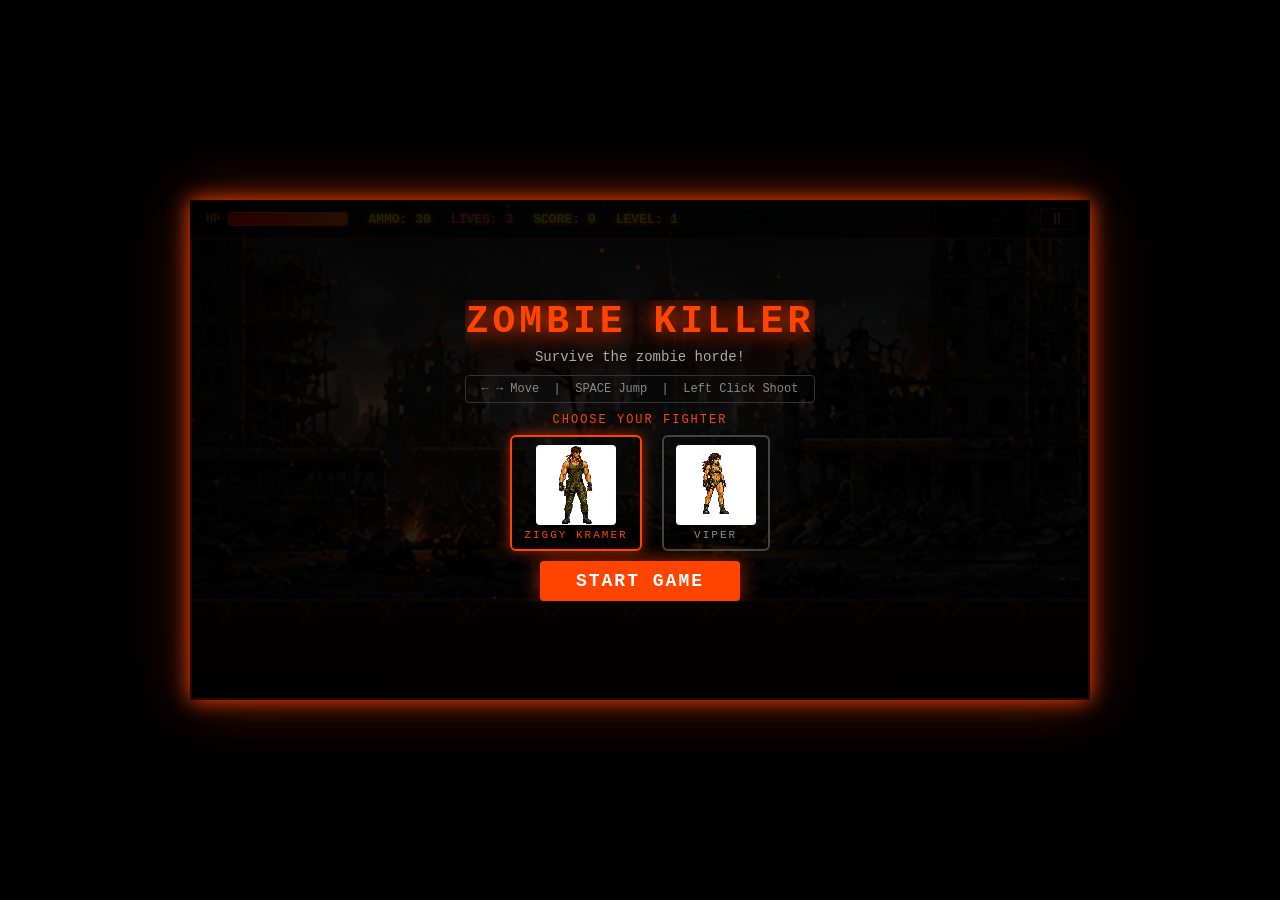
==== index.html @ 853a9f8a "Initial commit: Ziggy Kramer vs Zombies game" ====
<!DOCTYPE html>
<html lang="en">
<head>
  <meta charset="UTF-8" />
  <meta name="viewport" content="width=device-width, initial-scale=1.0" />
  <title>Zombie Killer</title>
  <link rel="stylesheet" href="style.css" />
</head>
<body>
  <div id="game-container">
    <canvas id="gameCanvas"></canvas>
    <div id="ui-overlay">
      <div id="hud">
        <div id="health-bar-container">
          <span>HP</span>
          <div id="health-bar"><div id="health-fill"></div></div>
        </div>
        <div id="ammo-display">AMMO: <span id="ammo-count">30</span></div>
        <div id="lives-display">LIVES: <span id="lives">3</span></div>
        <div id="score-display">SCORE: <span id="score">0</span></div>
        <div id="level-display">LEVEL: <span id="level">1</span></div>
        <span id="god-indicator" style="display:none; color:#ffcc00; font-weight:bold; text-shadow:0 0 6px #ffcc00;">GOD</span>
        <button id="pause-btn" title="Pause (P)">⏸</button>
      </div>
    </div>
    <div id="screen-overlay" class="hidden">
      <div id="overlay-content">
        <h1 id="overlay-title">ZOMBIE KILLER</h1>
        <p id="overlay-subtitle">Survive the zombie horde!</p>
        <div id="overlay-controls">
          <p>← → Move &nbsp;|&nbsp; SPACE Jump &nbsp;|&nbsp; Left Click Shoot</p>
        </div>

        <div id="char-select">
          <p id="char-label">CHOOSE YOUR FIGHTER</p>
          <div id="char-options">
            <div class="char-card selected" id="char-rambo">
              <img id="preview-male" src="images/commando_organized_132x174_animation_files/idol_file/idol_003.png" alt="Ziggy Kramer" />
              <span>ZIGGY KRAMER</span>
            </div>
            <div class="char-card" id="char-viper">
              <img id="preview-female" src="images/full_character_snips_no_background/01_idle_07.png" alt="Viper" />
              <span>VIPER</span>
            </div>
          </div>
        </div>

        <button id="start-btn">START GAME</button>
      </div>
    </div>
  </div>
  <script src="game.js"></script>
</body>
</html>
---- style.css ----
* {
  margin: 0;
  padding: 0;
  box-sizing: border-box;
}

body {
  background: #000;
  display: flex;
  justify-content: center;
  align-items: center;
  min-height: 100vh;
  font-family: 'Courier New', monospace;
  overflow: hidden;
}

#game-container {
  position: relative;
  width: 900px;
  height: 500px;
}

#gameCanvas {
  display: block;
  width: 900px;
  height: 500px;
  border: 2px solid #ff4400;
  box-shadow: 0 0 20px #ff4400, 0 0 60px rgba(255, 68, 0, 0.3);
}

#ui-overlay {
  position: absolute;
  top: 0;
  left: 0;
  width: 100%;
  pointer-events: none;
}

#hud {
  display: flex;
  align-items: center;
  gap: 20px;
  padding: 8px 16px;
  background: rgba(0, 0, 0, 0.6);
  border-bottom: 1px solid rgba(255, 68, 0, 0.4);
}

#health-bar-container {
  display: flex;
  align-items: center;
  gap: 8px;
  color: #ff4400;
  font-size: 12px;
  font-weight: bold;
}

#health-bar {
  width: 120px;
  height: 14px;
  background: #300;
  border: 1px solid #ff4400;
  border-radius: 2px;
}

#health-fill {
  height: 100%;
  width: 100%;
  background: linear-gradient(to right, #ff0000, #ff6600);
  transition: width 0.1s;
  border-radius: 2px;
}

#ammo-display,
#lives-display,
#score-display,
#level-display {
  color: #ffcc00;
  font-size: 13px;
  font-weight: bold;
  text-shadow: 0 0 6px #ffcc00;
}
#lives-display {
  color: #ff5555;
  text-shadow: 0 0 6px #ff5555;
}
#pause-btn {
  margin-left: auto;
  background: rgba(0,0,0,0.5);
  border: 1px solid rgba(255,68,0,0.5);
  color: #ff4400;
  font-size: 16px;
  cursor: pointer;
  padding: 2px 8px;
  border-radius: 3px;
  line-height: 1;
  /* #ui-overlay sets pointer-events:none so the canvas can receive clicks;
     re-enable them on the button so it's clickable. */
  pointer-events: auto;
}

#screen-overlay {
  position: absolute;
  top: 0;
  left: 0;
  width: 100%;
  height: 100%;
  background: rgba(0, 0, 0, 0.85);
  display: flex;
  justify-content: center;
  align-items: center;
  z-index: 10;
}

#screen-overlay.hidden {
  display: none;
}

#overlay-content {
  text-align: center;
  color: #fff;
  max-height: 490px;
  overflow: hidden;
  display: flex;
  flex-direction: column;
  align-items: center;
  gap: 0;
}

#overlay-title {
  font-size: 38px;
  color: #ff4400;
  text-shadow: 0 0 20px #ff4400, 0 0 40px rgba(255,68,0,0.5);
  letter-spacing: 4px;
  margin-bottom: 6px;
}

#overlay-subtitle {
  color: #aaa;
  font-size: 14px;
  margin-bottom: 10px;
}

#overlay-controls {
  color: #888;
  font-size: 12px;
  margin-bottom: 10px;
  padding: 6px 16px;
  border: 1px solid #333;
  border-radius: 4px;
}

#char-select {
  margin-bottom: 10px;
}

#char-label {
  color: #ff4400;
  font-size: 12px;
  letter-spacing: 2px;
  margin-bottom: 8px;
}

#char-options {
  display: flex;
  justify-content: center;
  gap: 20px;
  margin-bottom: 0;
}

.char-card {
  display: flex;
  flex-direction: column;
  align-items: center;
  gap: 4px;
  padding: 8px 12px;
  border: 2px solid #444;
  border-radius: 6px;
  cursor: pointer;
  transition: all 0.15s;
  color: #888;
  font-size: 11px;
  letter-spacing: 2px;
}

.char-card:hover {
  border-color: #ff4400;
  color: #fff;
}

.char-card.selected {
  border-color: #ff4400;
  box-shadow: 0 0 14px rgba(255,68,0,0.6);
  color: #ff4400;
}

.char-card canvas,
.char-card img {
  image-rendering: pixelated;
  display: block;
  width: 80px;
  height: 80px;
  object-fit: contain;
  background: #ffffff;
  border-radius: 4px;
}

#start-btn {
  padding: 10px 36px;
  font-size: 18px;
  font-family: 'Courier New', monospace;
  font-weight: bold;
  letter-spacing: 2px;
  background: #ff4400;
  color: #fff;
  border: none;
  border-radius: 4px;
  cursor: pointer;
  text-transform: uppercase;
  box-shadow: 0 0 20px rgba(255, 68, 0, 0.6);
  transition: all 0.2s;
}

#start-btn:hover {
  background: #ff6600;
  box-shadow: 0 0 30px rgba(255, 100, 0, 0.8);
  transform: scale(1.05);
}
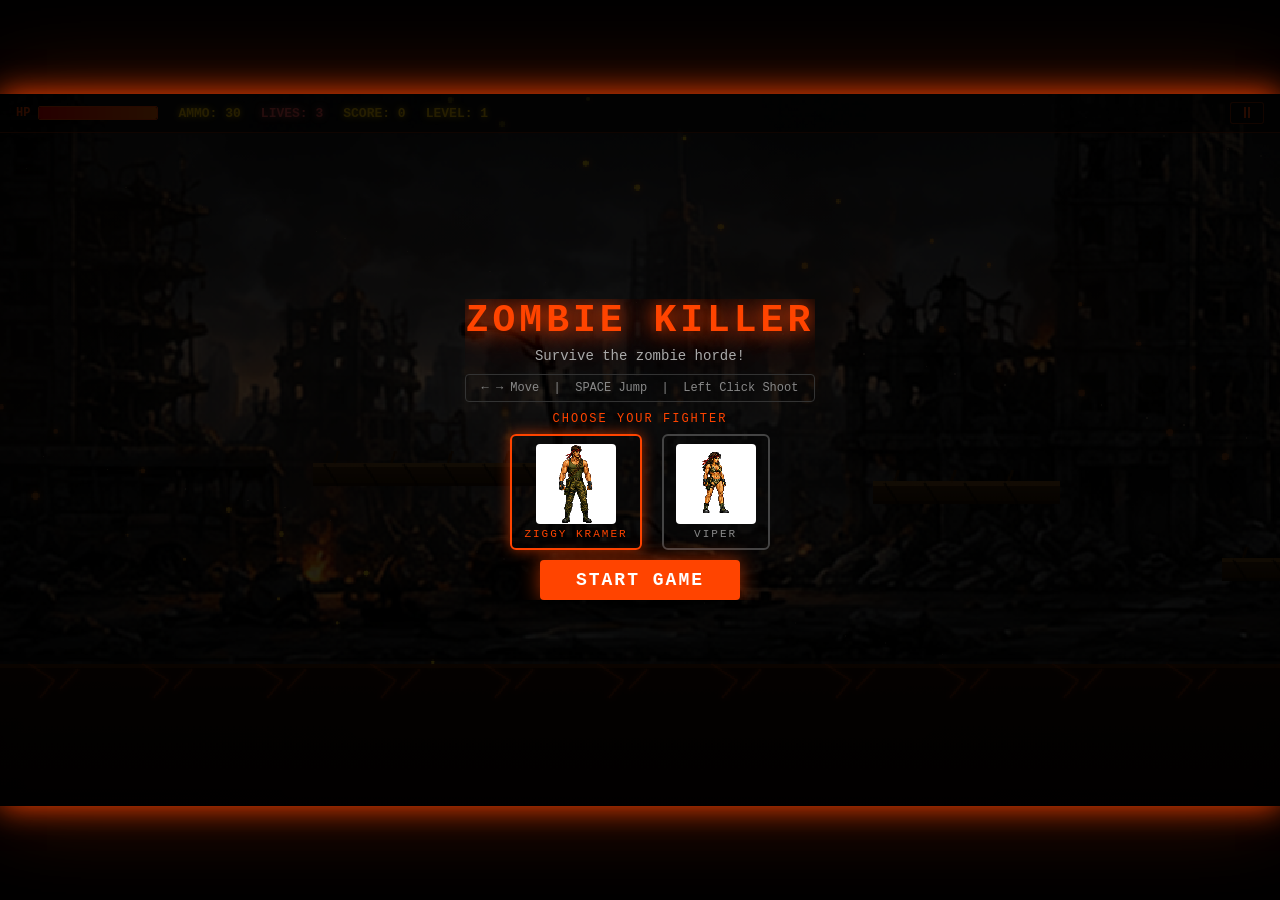
==== commit 0432d542: "Add zombie retreat, pause system, dog AI, audio/visual polish - Regular zombies jump backward after " ====
--- a/index.html
+++ b/index.html
@@ -2,7 +2,10 @@
 <html lang="en">
 <head>
   <meta charset="UTF-8" />
-  <meta name="viewport" content="width=device-width, initial-scale=1.0" />
+  <meta name="viewport" content="width=device-width, initial-scale=1.0, maximum-scale=1.0, user-scalable=no, viewport-fit=cover" />
+  <meta name="mobile-web-app-capable" content="yes" />
+  <meta name="apple-mobile-web-app-capable" content="yes" />
+  <meta name="apple-mobile-web-app-status-bar-style" content="black-translucent" />
   <title>Zombie Killer</title>
   <link rel="stylesheet" href="style.css" />
 </head>
@@ -23,6 +26,18 @@
         <button id="pause-btn" title="Pause (P)">⏸</button>
       </div>
     </div>
+    <!-- Touch controls (hidden on desktop via CSS) -->
+    <div id="touch-controls">
+      <div id="touch-left-pad">
+        <button class="touch-btn" id="touch-left" aria-label="Move left">◀</button>
+        <button class="touch-btn" id="touch-right" aria-label="Move right">▶</button>
+      </div>
+      <div id="touch-right-pad">
+        <button class="touch-btn" id="touch-shoot" aria-label="Shoot">🔫</button>
+        <button class="touch-btn" id="touch-jump" aria-label="Jump">⤴</button>
+      </div>
+    </div>
+
     <div id="screen-overlay" class="hidden">
       <div id="overlay-content">
         <h1 id="overlay-title">ZOMBIE KILLER</h1>
--- a/style.css
+++ b/style.css
@@ -12,20 +12,26 @@
   min-height: 100vh;
   font-family: 'Courier New', monospace;
   overflow: hidden;
-}
-
+  margin: 0;
+}
+
+/* Fill the viewport while preserving the 900:500 (1.8:1) aspect of the game canvas.
+   Internal canvas resolution stays 900×500 — CSS scales the display only. */
 #game-container {
   position: relative;
-  width: 900px;
-  height: 500px;
+  width: min(100vw, calc(100vh * 1.8));
+  height: min(100vh, calc(100vw / 1.8));
+  aspect-ratio: 9 / 5;
 }
 
 #gameCanvas {
   display: block;
-  width: 900px;
-  height: 500px;
-  border: 2px solid #ff4400;
-  box-shadow: 0 0 20px #ff4400, 0 0 60px rgba(255, 68, 0, 0.3);
+  width: 100%;
+  height: 100%;
+  border: none;
+  box-shadow: 0 0 30px #ff4400, 0 0 90px rgba(255, 68, 0, 0.25);
+  image-rendering: pixelated;
+  image-rendering: crisp-edges;
 }
 
 #ui-overlay {
@@ -225,3 +231,66 @@
   box-shadow: 0 0 30px rgba(255, 100, 0, 0.8);
   transform: scale(1.05);
 }
+
+/* ── Touch controls (mobile/tablet) ─────────────────────────── */
+#touch-controls {
+  position: absolute;
+  inset: 0;
+  pointer-events: none;
+  display: none; /* shown only on coarse pointers (touch) */
+  z-index: 8;
+}
+
+@media (hover: none) and (pointer: coarse) {
+  #touch-controls { display: block; }
+}
+
+#touch-left-pad {
+  position: absolute;
+  left: 2vw;
+  bottom: 2vh;
+  display: flex;
+  gap: 12px;
+}
+#touch-right-pad {
+  position: absolute;
+  right: 2vw;
+  bottom: 2vh;
+  display: flex;
+  gap: 12px;
+}
+
+.touch-btn {
+  pointer-events: auto;
+  width: 64px;
+  height: 64px;
+  border-radius: 50%;
+  border: 2px solid rgba(255, 68, 0, 0.7);
+  background: rgba(0, 0, 0, 0.45);
+  color: #ffaa66;
+  font-size: 26px;
+  font-weight: bold;
+  display: flex;
+  align-items: center;
+  justify-content: center;
+  user-select: none;
+  -webkit-user-select: none;
+  -webkit-tap-highlight-color: transparent;
+  touch-action: manipulation;
+  cursor: pointer;
+  box-shadow: 0 0 14px rgba(255, 68, 0, 0.4);
+}
+.touch-btn:active {
+  background: rgba(255, 68, 0, 0.55);
+  color: #fff;
+  box-shadow: 0 0 22px rgba(255, 100, 0, 0.7);
+}
+#touch-shoot { background: rgba(40, 0, 0, 0.55); }
+#touch-jump  { background: rgba(0, 25, 40, 0.55); border-color: rgba(80, 180, 255, 0.7); color: #aaccff; }
+#touch-jump:active { background: rgba(60, 140, 220, 0.55); color: #fff; }
+
+html, body {
+  overscroll-behavior: none;
+  touch-action: none;
+}
+#gameCanvas { touch-action: none; }
